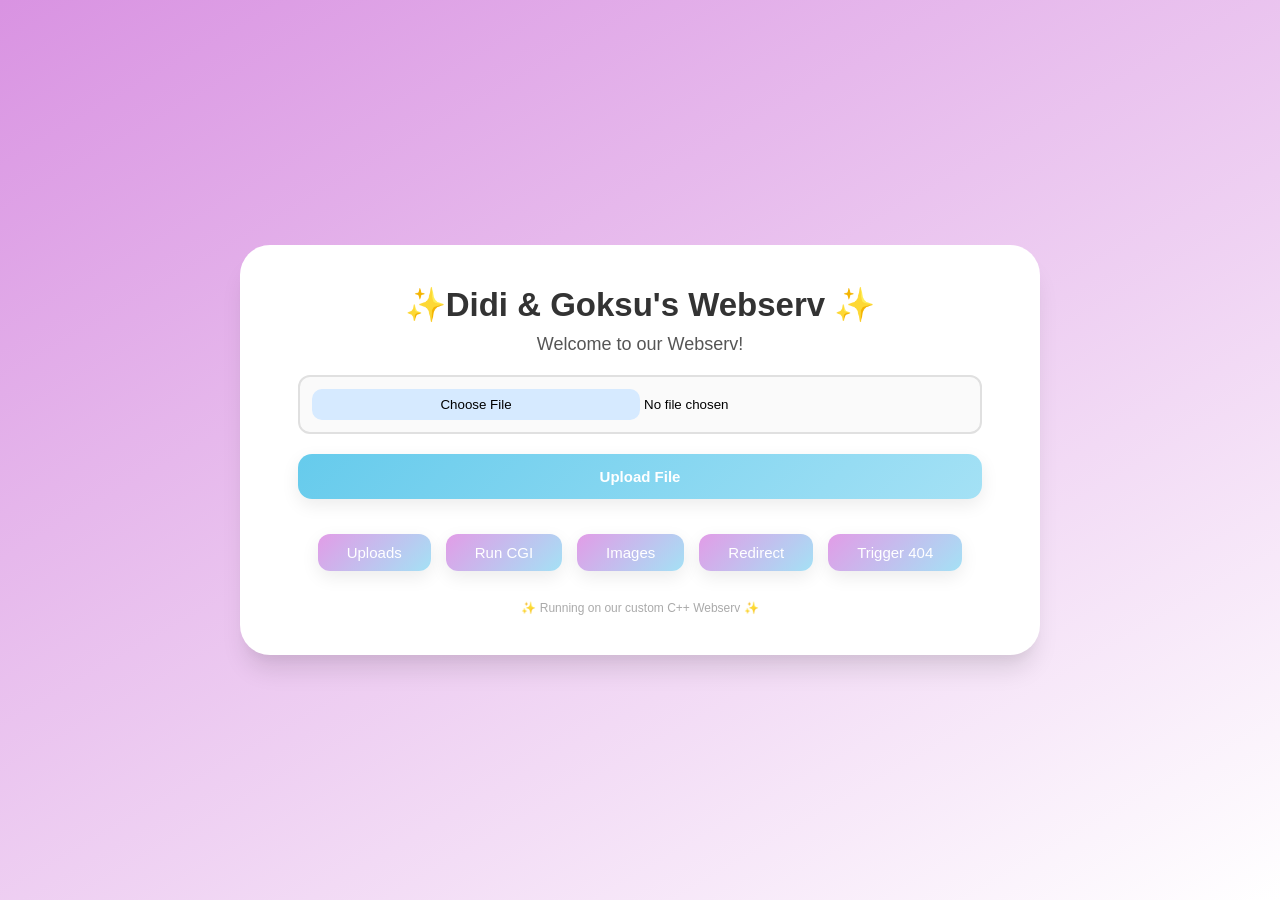
==== www/html/index.html @ dcba067d "error pages are ready" ====
<!DOCTYPE html>
<html lang="en">
<head>
<meta charset="UTF-8">
<meta name="viewport" content="width=device-width, initial-scale=1.0">
<title>✨Didi and Goksu's Webserv ✨</title>

<style>
    /* Reset */
    * {
        margin: 0;
        padding: 0;
        box-sizing: border-box;
    }

    body {
        font-family: -apple-system, BlinkMacSystemFont, "Segoe UI", Roboto, sans-serif;
        min-height: 100vh;
        display: flex;
        align-items: center;
        justify-content: center;
        background: linear-gradient(150deg, #d993e2, #ffffff);
    }

    .card {
        background: white;
        width: 800px;
        padding: 40px;
        border-radius: 30px;
		box-shadow: rgba(0, 0, 0, 0.1) 0px 20px 25px -5px, 
					rgba(0, 0, 0, 0.04) 0px 10px 10px -5px;
        text-align: center;
    }

    h1 {
        font-weight: 600;
        margin-bottom: 10px;
        font-size: 33px;
        color: #333;
    }

    p {
        color: #777;
        font-size: 18px;
        margin-bottom: 30px;
    }

    form {
        display: flex;
        flex-direction: column;
        gap: 20px;
    }

    input[type="file"] {
        padding: 12px;
        border-radius: 12px;
        border: 2px solid #e0e0e0;
        background: #fafafa;
		width: 95%;
        cursor: pointer;
    }

	form {
		display: flex;
		flex-direction: column;
		gap: 20px;
		align-items: center;
	}

    input[type="file"]::file-selector-button {
        background: #d6eaff;
        border: none;
        padding: 8px 14px;
        border-radius: 10px;
        cursor: pointer;
        font-weight: 500;
		text-align: center;
		width: 50%;
        transition: 0.2s ease;
    }

    input[type="file"]::file-selector-button:hover {
        background: #bcdcff;
    }

    button {
        padding: 14px;
        border: none;
        border-radius: 14px;
        background: linear-gradient(135deg, #66cbec, #a4e1f5);
		color: white;
        font-size: 15px;
        font-weight: 600;
        cursor: pointer;
		width: 95%;
        transition: 0.2s ease;
        box-shadow: 0 6px 18px rgba(0, 0, 0, 0.08);
    }

    button:hover {
        transform: translateY(-2px);
        box-shadow: 0 10px 24px rgba(0, 0, 0, 0.12);
    }

    .links {
        margin-top: 25px;
        display: flex;
        justify-content: center;
        gap: 15px;
    }

	.links a button {
		margin-top: 10px;
		padding: 10px 29px;
		border: none;
		border-radius: 12px;
		font-weight: 500;
		cursor: pointer;
		width: 100%;
		transition: 0.2s ease;
		background: linear-gradient(135deg, #e29ce7, #a4e1f5);
		color: white;

	}

	.links a button:hover {
		transform: translateY(-2px);
		box-shadow: 0 10px 24px rgba(0, 0, 0, 0.12);
	}

    .links a {
        text-decoration: none;
        color: #888;
        font-size: 14px;
        transition: 0.2s ease;
    }

    .links a:hover {
        color: #333;
    }

    footer {
        margin-top: 30px;
        font-size: 12px;
        color: #aaa;
    }
</style>
</head>

<body>

<div class="card">
    <h1>✨Didi & Goksu's Webserv ✨</h1>
	<p style="margin-bottom: 20px; color: #555;">Welcome to our Webserv!</p>


    <form action="/upload" method="POST" enctype="multipart/form-data">
        <input type="file" name="file" required>
        <button type="submit">Upload File</button>
    </form>

    <div class="links">
        <a href="/upload"><button>Uploads</button></a>
        <a href="/cgi-bin"><button>Run CGI</button></a>
		<a href="/images"><button>Images</button></a>
		<a href="/redirect"><button>Redirect</button></a>
        <a href="/nonexistent"><button>Trigger 404</button></a>
    </div>

    <footer>
        ✨ Running on our custom C++ Webserv ✨
    </footer>
</div>

</body>
</html>
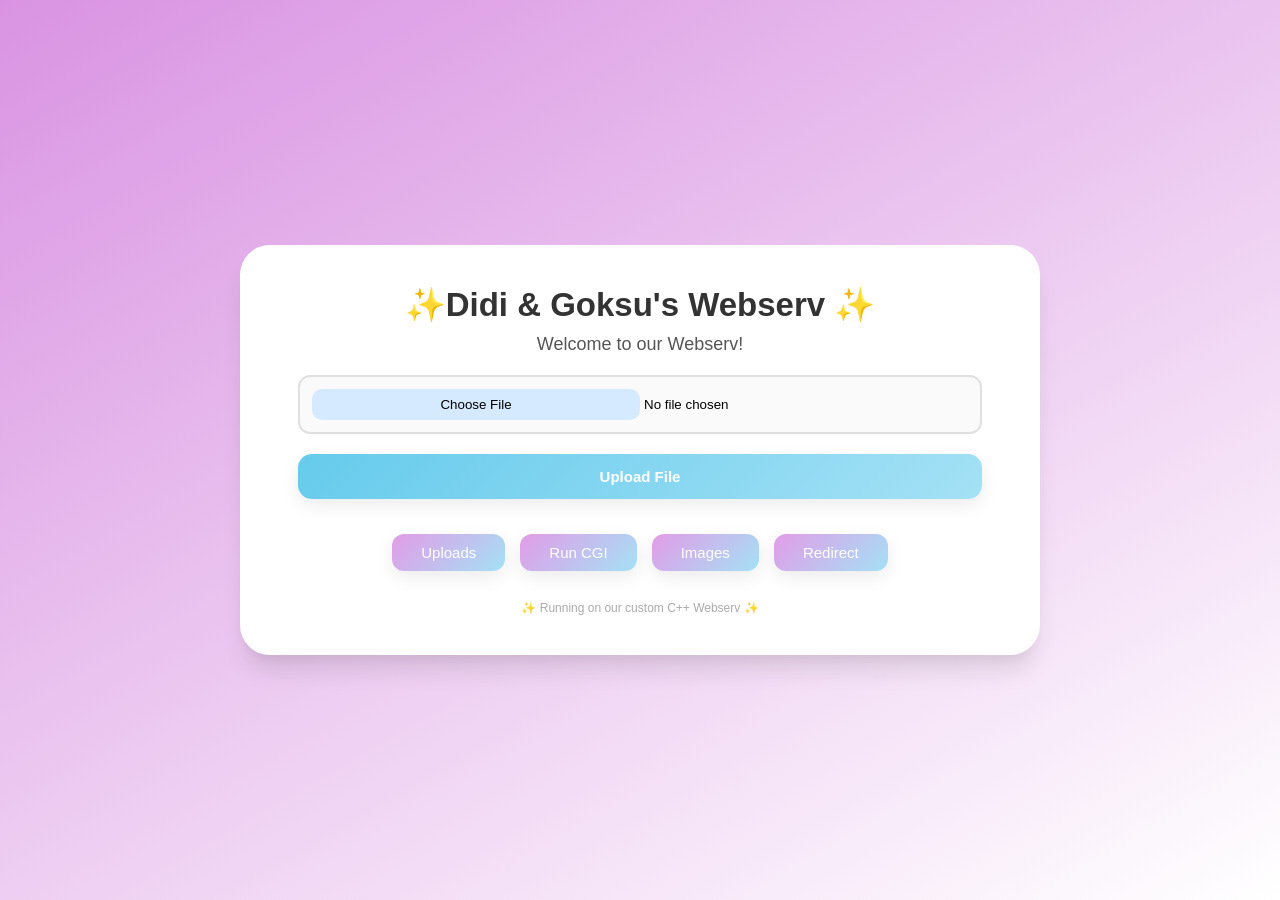
==== commit febdd53b: "different error pages came back because of the subject" ====
--- a/www/html/index.html
+++ b/www/html/index.html
@@ -1,9 +1,10 @@
 <!DOCTYPE html>
 <html lang="en">
 <head>
+<link rel="icon" href="data:,">  <!-- empty icon -->
 <meta charset="UTF-8">
 <meta name="viewport" content="width=device-width, initial-scale=1.0">
-<title>✨Didi and Goksu's Webserv ✨</title>
+<title>✨ Didi and Goksu's Webserv ✨</title>
 
 <style>
     /* Reset */
@@ -164,7 +165,6 @@
         <a href="/cgi-bin"><button>Run CGI</button></a>
 		<a href="/images"><button>Images</button></a>
 		<a href="/redirect"><button>Redirect</button></a>
-        <a href="/nonexistent"><button>Trigger 404</button></a>
     </div>
 
     <footer>
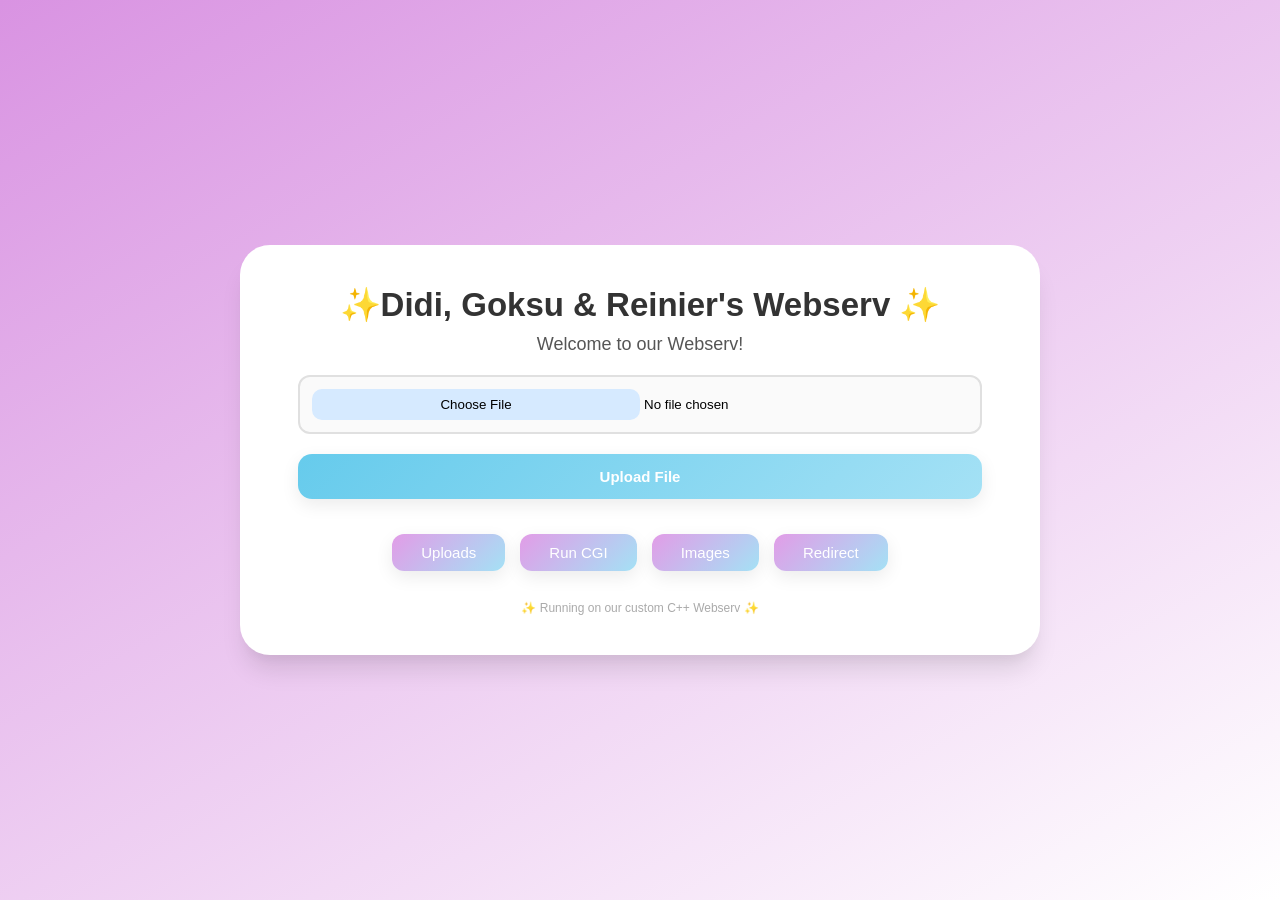
==== commit f294217d: "added a tester file and changed how we behave for invalid method" ====
--- a/www/html/index.html
+++ b/www/html/index.html
@@ -4,7 +4,7 @@
 <link rel="icon" href="data:,">  <!-- empty icon -->
 <meta charset="UTF-8">
 <meta name="viewport" content="width=device-width, initial-scale=1.0">
-<title>✨ Didi and Goksu's Webserv ✨</title>
+<title>✨ Didi, Goksu and Reiniers Webserv ✨</title>
 
 <style>
     /* Reset */
@@ -151,7 +151,7 @@
 <body>
 
 <div class="card">
-    <h1>✨Didi & Goksu's Webserv ✨</h1>
+    <h1>✨Didi, Goksu & Reinier's Webserv ✨</h1>
 	<p style="margin-bottom: 20px; color: #555;">Welcome to our Webserv!</p>
 
 
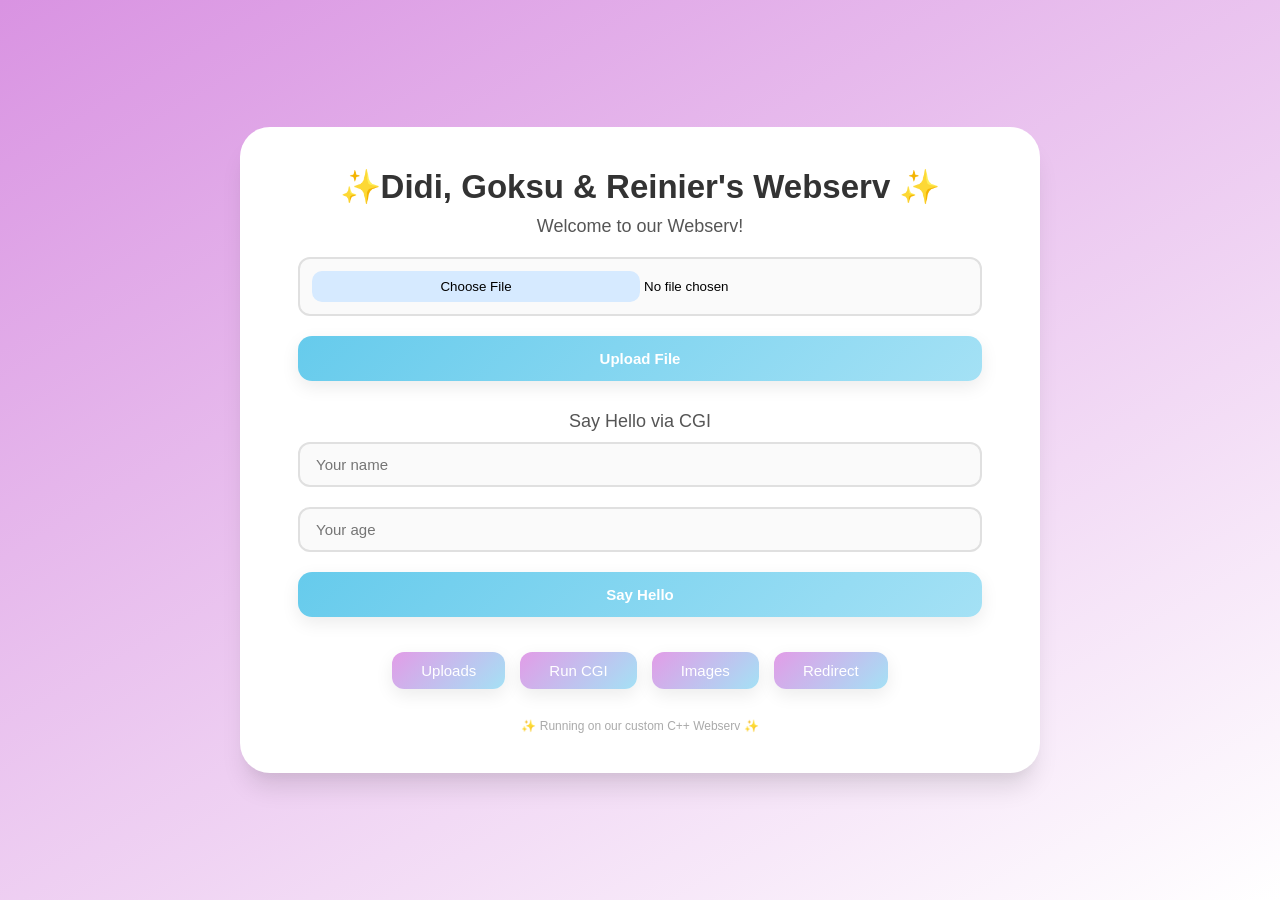
==== commit 012e17d7: "cgi webpage post implementation form" ====
--- a/www/html/index.html
+++ b/www/html/index.html
@@ -160,9 +160,20 @@
         <button type="submit">Upload File</button>
     </form>
 
+    <p style="margin-top: 30px; margin-bottom: 10px; color: #555;">Say Hello via CGI</p>
+    <form action="/cgi-bin/test.py" method="POST">
+        <input type="text" name="name" placeholder="Your name" required
+               style="padding: 12px 16px; border-radius: 12px; border: 2px solid #e0e0e0;
+                      background: #fafafa; font-size: 15px; width: 95%; outline: none;">
+        <input type="text" name="age" placeholder="Your age"
+               style="padding: 12px 16px; border-radius: 12px; border: 2px solid #e0e0e0;
+                      background: #fafafa; font-size: 15px; width: 95%; outline: none;">
+        <button type="submit">Say Hello</button>
+    </form>
+
     <div class="links">
         <a href="/upload"><button>Uploads</button></a>
-        <a href="/cgi-bin"><button>Run CGI</button></a>
+        <a href="/cgi-bin/test.py"><button>Run CGI</button></a>
 		<a href="/images"><button>Images</button></a>
 		<a href="/redirect"><button>Redirect</button></a>
     </div>
